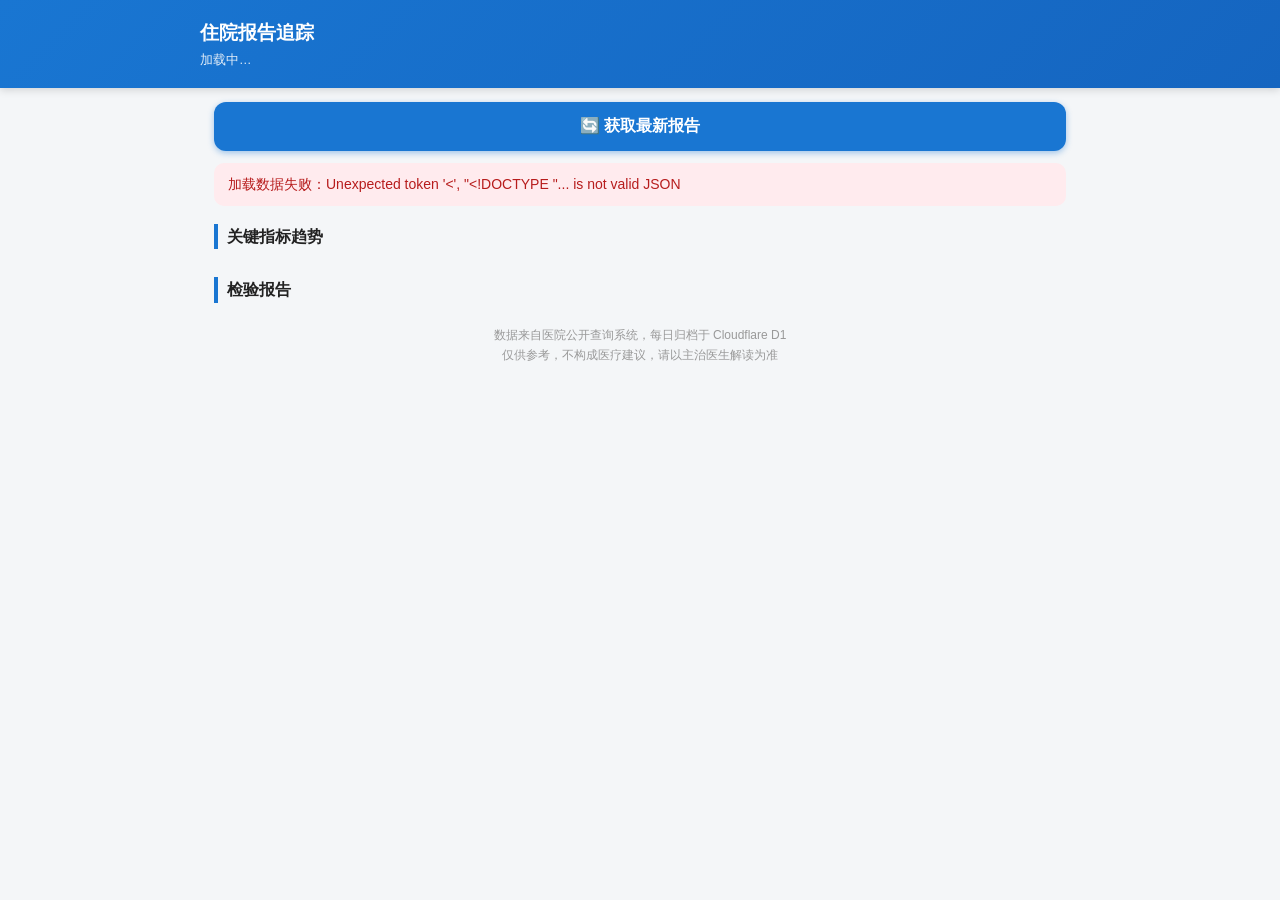
==== public/index.html @ 5ae83b52 "Initial release: CF Pages + D1 hospital report tracker - Pages Functions: /api/refresh (scrape hospi" ====
<!DOCTYPE html>
<html lang="zh-CN">
<head>
<meta charset="utf-8">
<meta name="viewport" content="width=device-width, initial-scale=1, viewport-fit=cover">
<meta name="theme-color" content="#1976d2">
<title>住院报告追踪</title>
<link rel="stylesheet" href="styles.css">
</head>
<body>
<header class="topbar">
  <div class="topbar-inner">
    <div>
      <h1 id="patient-title">住院报告追踪</h1>
      <div class="sub" id="patient-sub">加载中…</div>
    </div>
    <button id="btn-logout" class="logout" title="退出登录" hidden>退出</button>
  </div>
</header>

<main class="wrap">
  <div class="actions">
    <button id="btn-refresh" class="btn btn-primary">🔄 获取最新报告</button>
    <button id="btn-ai" class="btn btn-secondary" hidden>🤖 AI 解读</button>
  </div>
  <div id="status" class="status" hidden></div>
  <div id="ai-box" class="card ai-box" hidden>
    <div class="ai-title">🤖 AI 家属版解读 <span class="ai-model" id="ai-model"></span></div>
    <div id="ai-text" class="ai-text"></div>
  </div>

  <h2>关键指标趋势</h2>
  <div class="grid" id="trends"></div>

  <h2>检验报告</h2>
  <div id="labs"></div>

  <h2 id="us-title" hidden>超声（B超）报告</h2>
  <div id="uss"></div>

  <footer class="foot">
    数据来自医院公开查询系统，每日归档于 Cloudflare D1<br>
    仅供参考，不构成医疗建议，请以主治医生解读为准
  </footer>
</main>
<script src="app.js"></script>
</body>
</html>
---- public/styles.css ----
* { box-sizing: border-box; margin: 0; padding: 0; }
:root {
  --blue: #1976d2; --red: #d32f2f; --low: #1565c0; --green: #2e7d32;
  --bg: #f4f6f8; --card: #fff; --text: #222; --sub: #777;
}
body {
  font-family: -apple-system, "PingFang SC", "Microsoft YaHei", "Segoe UI", sans-serif;
  background: var(--bg); color: var(--text); line-height: 1.6;
  padding-bottom: env(safe-area-inset-bottom);
}
.topbar {
  background: linear-gradient(135deg, #1976d2, #1565c0); color: #fff;
  padding: 18px 14px calc(18px + env(safe-area-inset-top));
  position: sticky; top: 0; z-index: 10; box-shadow: 0 2px 8px rgba(0,0,0,.15);
}
.topbar-inner { max-width: 880px; margin: 0 auto; display: flex; align-items: center; justify-content: space-between; gap: 10px; }
.topbar h1 { font-size: 19px; }
.topbar .sub { font-size: 12.5px; opacity: .88; margin-top: 2px; }
.logout {
  flex: none; background: rgba(255,255,255,.18); color: #fff; border: 1px solid rgba(255,255,255,.4);
  border-radius: 8px; padding: 6px 12px; font-size: 13px; cursor: pointer;
}
.wrap { max-width: 880px; margin: 0 auto; padding: 14px; }

.actions { display: flex; gap: 10px; margin-bottom: 12px; }
.btn {
  flex: 1; border: none; border-radius: 12px; padding: 14px 10px;
  font-size: 16px; font-weight: 600; cursor: pointer;
  transition: transform .06s, opacity .2s; touch-action: manipulation;
}
.btn:active { transform: scale(.97); }
.btn[disabled] { opacity: .55; cursor: wait; }
.btn-primary { background: var(--blue); color: #fff; box-shadow: 0 2px 6px rgba(25,118,210,.4); }
.btn-secondary { background: #fff; color: var(--blue); border: 1.5px solid var(--blue); flex: 0 0 34%; }

.status {
  border-radius: 10px; padding: 10px 14px; font-size: 14px; margin-bottom: 12px;
  background: #e3f2fd; color: #0d47a1; white-space: pre-wrap;
}
.status.error { background: #ffebee; color: #b71c1c; }
.status.success { background: #e8f5e9; color: #1b5e20; }

.card {
  background: var(--card); border-radius: 12px; padding: 14px 16px;
  margin-bottom: 12px; box-shadow: 0 1px 4px rgba(0,0,0,.07);
}
h2 { font-size: 16px; margin: 18px 0 10px; padding-left: 9px; border-left: 4px solid var(--blue); }
.grid { display: grid; grid-template-columns: repeat(auto-fit, minmax(160px, 1fr)); gap: 10px; }
.trend h3 { font-size: 13.5px; color: #444; margin-bottom: 2px; }
.big { font-size: 24px; font-weight: 700; line-height: 1.25; }
.hi { color: var(--red); } .lo { color: var(--low); } .ok { color: var(--green); }
.badge { display: inline-block; padding: 0 7px; border-radius: 6px; font-size: 11.5px; margin-left: 5px; vertical-align: 2px; }
.badge.hi { background: #ffebee; color: #c62828; }
.badge.lo { background: #e3f2fd; color: #1565c0; }
.badge.ok { background: #e8f5e9; color: #2e7d32; }
.chart { width: 100%; height: auto; display: block; margin-top: 4px; }
.trend .sub { font-size: 11.5px; color: var(--sub); }

.day { font-size: 15px; font-weight: 700; color: var(--blue); margin: 14px 0 6px; }
details > summary {
  cursor: pointer; font-weight: 600; padding: 10px 12px; list-style: none;
  display: flex; align-items: center; justify-content: space-between; gap: 8px;
}
details > summary::-webkit-details-marker { display: none; }
summary .arrow { transition: transform .15s; color: #999; font-size: 12px; flex: none; }
details[open] summary .arrow { transform: rotate(90deg); }
details > .detail-body { padding: 0 12px 10px; }
table { width: 100%; border-collapse: collapse; font-size: 13.5px; margin-top: 4px; }
th { background: #f0f4f8; text-align: left; font-weight: 600; }
th, td { padding: 6px 8px; border-bottom: 1px solid #eee; }
tr.abn td { background: #fff8f8; }
.rep-meta { color: #999; font-size: 11.5px; margin-top: 6px; }
.us-txt { white-space: pre-wrap; font-size: 13.5px; margin-top: 8px; }

.ai-box { border: 1px solid #bbdefb; background: #f5f9ff; }
.ai-title { font-weight: 700; font-size: 14.5px; color: #0d47a1; margin-bottom: 6px; }
.ai-model { font-weight: 400; font-size: 11px; color: #90a4ae; }
.ai-text { font-size: 14px; white-space: pre-wrap; }
.foot { color: #999; font-size: 12px; text-align: center; margin: 22px 0 10px; line-height: 1.7; }
.spin { display: inline-block; animation: spin 1s linear infinite; }
@keyframes spin { to { transform: rotate(360deg); } }

@media (max-width: 480px) {
  .topbar h1 { font-size: 17px; }
  .btn { font-size: 15px; padding: 13px 8px; }
  th:nth-child(4), td:nth-child(4) { font-size: 12px; }
}
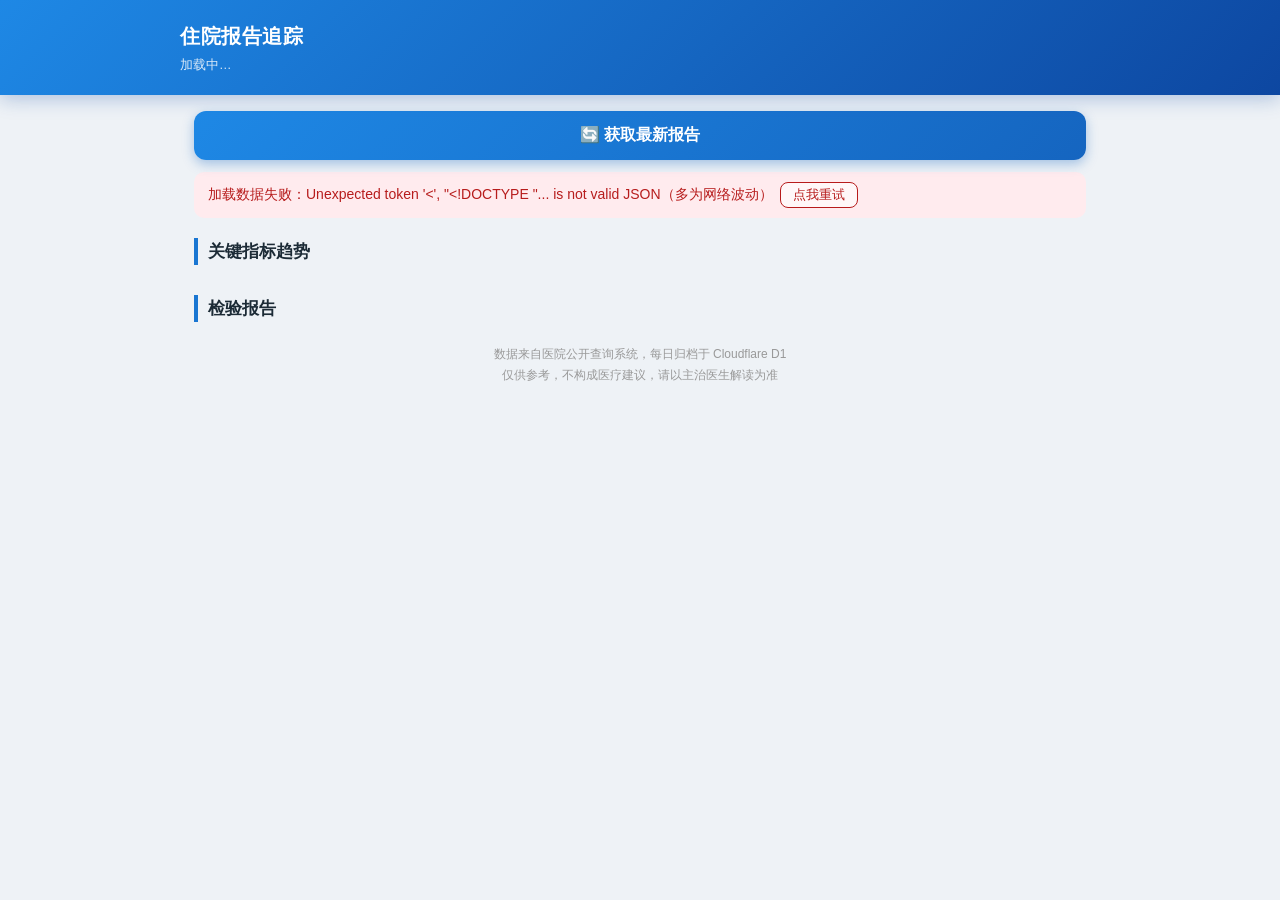
==== commit 4be9724a: "Redesign UI: hero summary card, large trend charts, live refresh progress, network auto-retry" ====
--- a/public/index.html
+++ b/public/index.html
@@ -3,7 +3,7 @@
 <head>
 <meta charset="utf-8">
 <meta name="viewport" content="width=device-width, initial-scale=1, viewport-fit=cover">
-<meta name="theme-color" content="#1976d2">
+<meta name="theme-color" content="#1565c0">
 <title>住院报告追踪</title>
 <link rel="stylesheet" href="styles.css">
 </head>
@@ -19,11 +19,38 @@
 </header>
 
 <main class="wrap">
+  <section class="card hero" id="hero" hidden>
+    <div class="hero-row">
+      <div class="hero-name" id="hero-name">—</div>
+      <div class="hero-tags" id="hero-tags"></div>
+    </div>
+    <div class="hero-meta" id="hero-meta"></div>
+    <div class="hero-stats">
+      <div class="stat"><div class="stat-num" id="stat-labs">0</div><div class="stat-label">检验报告</div></div>
+      <div class="stat"><div class="stat-num" id="stat-us">0</div><div class="stat-label">超声报告</div></div>
+      <div class="stat"><div class="stat-num warn" id="stat-abn">0</div><div class="stat-label">异常项目</div></div>
+      <div class="stat"><div class="stat-num" id="stat-days">0</div><div class="stat-label">归档天数</div></div>
+    </div>
+    <div class="hero-foot"><span id="hero-range"></span><span id="hero-updated"></span></div>
+  </section>
+
   <div class="actions">
     <button id="btn-refresh" class="btn btn-primary">🔄 获取最新报告</button>
     <button id="btn-ai" class="btn btn-secondary" hidden>🤖 AI 解读</button>
   </div>
+
+  <div id="progress" class="card progress" hidden>
+    <div class="prog-head">
+      <span class="spinner"></span>
+      <span id="prog-text">正在连接医院查询系统…</span>
+      <span class="prog-time" id="prog-time">0s</span>
+    </div>
+    <div class="prog-bar"><div class="prog-bar-fill" id="prog-bar"></div></div>
+    <div class="prog-log" id="prog-log"></div>
+  </div>
+
   <div id="status" class="status" hidden></div>
+
   <div id="ai-box" class="card ai-box" hidden>
     <div class="ai-title">🤖 AI 家属版解读 <span class="ai-model" id="ai-model"></span></div>
     <div id="ai-text" class="ai-text"></div>
@@ -31,6 +58,7 @@
 
   <h2>关键指标趋势</h2>
   <div class="grid" id="trends"></div>
+  <div id="trends-empty" class="card" hidden>暂无趋势数据，点击上方"获取最新报告"</div>
 
   <h2>检验报告</h2>
   <div id="labs"></div>
--- a/public/styles.css
+++ b/public/styles.css
@@ -1,27 +1,60 @@
 * { box-sizing: border-box; margin: 0; padding: 0; }
 :root {
-  --blue: #1976d2; --red: #d32f2f; --low: #1565c0; --green: #2e7d32;
-  --bg: #f4f6f8; --card: #fff; --text: #222; --sub: #777;
+  --blue: #1976d2; --blue-d: #1565c0; --red: #d32f2f; --low: #1565c0; --green: #2e7d32;
+  --bg: #eef2f6; --card: #fff; --text: #1c2b36; --sub: #78909c;
+  --shadow: 0 2px 10px rgba(23, 43, 66, .08);
 }
+html { -webkit-text-size-adjust: 100%; }
 body {
   font-family: -apple-system, "PingFang SC", "Microsoft YaHei", "Segoe UI", sans-serif;
   background: var(--bg); color: var(--text); line-height: 1.6;
   padding-bottom: env(safe-area-inset-bottom);
 }
+
+/* 顶栏 */
 .topbar {
-  background: linear-gradient(135deg, #1976d2, #1565c0); color: #fff;
-  padding: 18px 14px calc(18px + env(safe-area-inset-top));
-  position: sticky; top: 0; z-index: 10; box-shadow: 0 2px 8px rgba(0,0,0,.15);
+  background: linear-gradient(135deg, #1e88e5 0%, #1565c0 55%, #0d47a1 100%); color: #fff;
+  padding: 20px 16px calc(20px + env(safe-area-inset-top));
+  position: sticky; top: 0; z-index: 10;
+  box-shadow: 0 4px 18px rgba(13, 71, 161, .28);
 }
-.topbar-inner { max-width: 880px; margin: 0 auto; display: flex; align-items: center; justify-content: space-between; gap: 10px; }
-.topbar h1 { font-size: 19px; }
-.topbar .sub { font-size: 12.5px; opacity: .88; margin-top: 2px; }
+.topbar-inner { max-width: 920px; margin: 0 auto; display: flex; align-items: center; justify-content: space-between; gap: 10px; }
+.topbar h1 { font-size: 20px; letter-spacing: .5px; }
+.topbar .sub { font-size: 12.5px; opacity: .85; margin-top: 3px; }
 .logout {
-  flex: none; background: rgba(255,255,255,.18); color: #fff; border: 1px solid rgba(255,255,255,.4);
-  border-radius: 8px; padding: 6px 12px; font-size: 13px; cursor: pointer;
+  flex: none; background: rgba(255, 255, 255, .16); color: #fff; border: 1px solid rgba(255, 255, 255, .45);
+  border-radius: 999px; padding: 6px 14px; font-size: 13px; cursor: pointer;
 }
-.wrap { max-width: 880px; margin: 0 auto; padding: 14px; }
+.logout:active { background: rgba(255, 255, 255, .3); }
+.wrap { max-width: 920px; margin: 0 auto; padding: 16px 14px 8px; }
 
+/* 卡片通用 */
+.card {
+  background: var(--card); border-radius: 14px; padding: 14px 16px;
+  margin-bottom: 12px; box-shadow: var(--shadow);
+}
+
+/* 患者信息汇总卡 */
+.hero { background: linear-gradient(180deg, #ffffff, #f8fbfe); }
+.hero-row { display: flex; align-items: baseline; gap: 10px; flex-wrap: wrap; }
+.hero-name { font-size: 23px; font-weight: 800; letter-spacing: .5px; }
+.hero-tags { display: flex; gap: 6px; flex-wrap: wrap; }
+.tag {
+  font-size: 12px; background: #e3f2fd; color: #1565c0; border-radius: 999px;
+  padding: 2px 10px; white-space: nowrap;
+}
+.hero-meta { color: var(--sub); font-size: 13px; margin-top: 6px; }
+.hero-stats { display: grid; grid-template-columns: repeat(4, 1fr); gap: 8px; margin-top: 14px; }
+.stat { background: #f4f8fc; border-radius: 12px; padding: 10px 4px 8px; text-align: center; }
+.stat-num { font-size: 21px; font-weight: 800; color: var(--blue-d); font-variant-numeric: tabular-nums; }
+.stat-num.warn { color: var(--red); }
+.stat-label { font-size: 11.5px; color: var(--sub); margin-top: 1px; }
+.hero-foot {
+  margin-top: 12px; padding-top: 10px; border-top: 1px dashed #e0e7ef;
+  color: #90a4ae; font-size: 12px; display: flex; justify-content: space-between; gap: 8px; flex-wrap: wrap;
+}
+
+/* 操作区 */
 .actions { display: flex; gap: 10px; margin-bottom: 12px; }
 .btn {
   flex: 1; border: none; border-radius: 12px; padding: 14px 10px;
@@ -30,37 +63,65 @@
 }
 .btn:active { transform: scale(.97); }
 .btn[disabled] { opacity: .55; cursor: wait; }
-.btn-primary { background: var(--blue); color: #fff; box-shadow: 0 2px 6px rgba(25,118,210,.4); }
-.btn-secondary { background: #fff; color: var(--blue); border: 1.5px solid var(--blue); flex: 0 0 34%; }
+.btn-primary { background: linear-gradient(135deg, #1e88e5, #1565c0); color: #fff; box-shadow: 0 4px 12px rgba(21, 101, 192, .35); }
+.btn-secondary { background: #fff; color: var(--blue); border: 1.5px solid var(--blue); flex: 0 0 32%; }
 
+/* 刷新进度面板 */
+.progress { padding: 12px 14px; }
+.prog-head { display: flex; align-items: center; gap: 9px; font-size: 14px; font-weight: 600; }
+.spinner {
+  flex: none; width: 16px; height: 16px; border-radius: 50%;
+  border: 2.5px solid #cfe3f7; border-top-color: var(--blue);
+  animation: spin .8s linear infinite;
+}
+.prog-time { margin-left: auto; color: var(--sub); font-weight: 400; font-variant-numeric: tabular-nums; }
+.prog-bar { height: 6px; border-radius: 3px; background: #e3ecf5; margin-top: 10px; overflow: hidden; }
+.prog-bar-fill { height: 100%; width: 0%; border-radius: 3px; background: linear-gradient(90deg, #42a5f5, #1565c0); transition: width .4s ease; }
+.prog-log {
+  margin-top: 8px; max-height: 140px; overflow-y: auto; font-size: 12.5px; color: #546e7a;
+  line-height: 1.95; word-break: break-all;
+}
+.prog-log .ok { color: #2e7d32; }
+.prog-log .warn { color: #ef6c00; }
+
+/* 状态提示 */
 .status {
   border-radius: 10px; padding: 10px 14px; font-size: 14px; margin-bottom: 12px;
   background: #e3f2fd; color: #0d47a1; white-space: pre-wrap;
 }
 .status.error { background: #ffebee; color: #b71c1c; }
 .status.success { background: #e8f5e9; color: #1b5e20; }
+.retry-btn {
+  border: 1px solid currentColor; background: rgba(255, 255, 255, .6); color: inherit;
+  border-radius: 8px; padding: 3px 12px; font-size: 13px; cursor: pointer; margin-left: 4px;
+}
 
-.card {
-  background: var(--card); border-radius: 12px; padding: 14px 16px;
-  margin-bottom: 12px; box-shadow: 0 1px 4px rgba(0,0,0,.07);
-}
-h2 { font-size: 16px; margin: 18px 0 10px; padding-left: 9px; border-left: 4px solid var(--blue); }
-.grid { display: grid; grid-template-columns: repeat(auto-fit, minmax(160px, 1fr)); gap: 10px; }
-.trend h3 { font-size: 13.5px; color: #444; margin-bottom: 2px; }
-.big { font-size: 24px; font-weight: 700; line-height: 1.25; }
+/* 区块标题 */
+h2 { font-size: 17px; margin: 20px 0 10px; padding-left: 10px; border-left: 4px solid var(--blue); }
+
+/* 趋势卡片：桌面两列大卡，移动端整行 */
+.grid { display: grid; grid-template-columns: repeat(auto-fit, minmax(300px, 1fr)); gap: 12px; }
+.trend h3 { font-size: 14px; color: #37474f; margin-bottom: 3px; }
+.big { font-size: 27px; font-weight: 800; line-height: 1.25; font-variant-numeric: tabular-nums; }
 .hi { color: var(--red); } .lo { color: var(--low); } .ok { color: var(--green); }
-.badge { display: inline-block; padding: 0 7px; border-radius: 6px; font-size: 11.5px; margin-left: 5px; vertical-align: 2px; }
+.badge { display: inline-block; padding: 0 7px; border-radius: 999px; font-size: 11.5px; margin-left: 5px; vertical-align: 2px; }
 .badge.hi { background: #ffebee; color: #c62828; }
 .badge.lo { background: #e3f2fd; color: #1565c0; }
 .badge.ok { background: #e8f5e9; color: #2e7d32; }
-.chart { width: 100%; height: auto; display: block; margin-top: 4px; }
-.trend .sub { font-size: 11.5px; color: var(--sub); }
+.new-tag {
+  display: inline-block; background: #ff7043; color: #fff; font-size: 11px;
+  border-radius: 4px; padding: 0 5px; margin-left: 6px; vertical-align: 2px; font-weight: 600;
+}
+.chart { width: 100%; height: auto; display: block; margin-top: 6px; }
+.trend .sub { font-size: 12px; color: var(--sub); }
 
+/* 检验报告 */
 .day { font-size: 15px; font-weight: 700; color: var(--blue); margin: 14px 0 6px; }
 details > summary {
   cursor: pointer; font-weight: 600; padding: 10px 12px; list-style: none;
   display: flex; align-items: center; justify-content: space-between; gap: 8px;
 }
+details > summary > span:first-child { word-break: break-all; }
 details > summary::-webkit-details-marker { display: none; }
 summary .arrow { transition: transform .15s; color: #999; font-size: 12px; flex: none; }
 details[open] summary .arrow { transform: rotate(90deg); }
@@ -72,16 +133,23 @@
 .rep-meta { color: #999; font-size: 11.5px; margin-top: 6px; }
 .us-txt { white-space: pre-wrap; font-size: 13.5px; margin-top: 8px; }
 
+/* AI 解读 */
 .ai-box { border: 1px solid #bbdefb; background: #f5f9ff; }
 .ai-title { font-weight: 700; font-size: 14.5px; color: #0d47a1; margin-bottom: 6px; }
 .ai-model { font-weight: 400; font-size: 11px; color: #90a4ae; }
 .ai-text { font-size: 14px; white-space: pre-wrap; }
+
 .foot { color: #999; font-size: 12px; text-align: center; margin: 22px 0 10px; line-height: 1.7; }
 .spin { display: inline-block; animation: spin 1s linear infinite; }
 @keyframes spin { to { transform: rotate(360deg); } }
 
 @media (max-width: 480px) {
-  .topbar h1 { font-size: 17px; }
+  .topbar h1 { font-size: 17.5px; }
   .btn { font-size: 15px; padding: 13px 8px; }
+  .hero-name { font-size: 20px; }
+  .hero-stats { gap: 6px; }
+  .stat { padding: 8px 2px 6px; }
+  .stat-num { font-size: 18px; }
+  .stat-label { font-size: 10.5px; }
   th:nth-child(4), td:nth-child(4) { font-size: 12px; }
 }
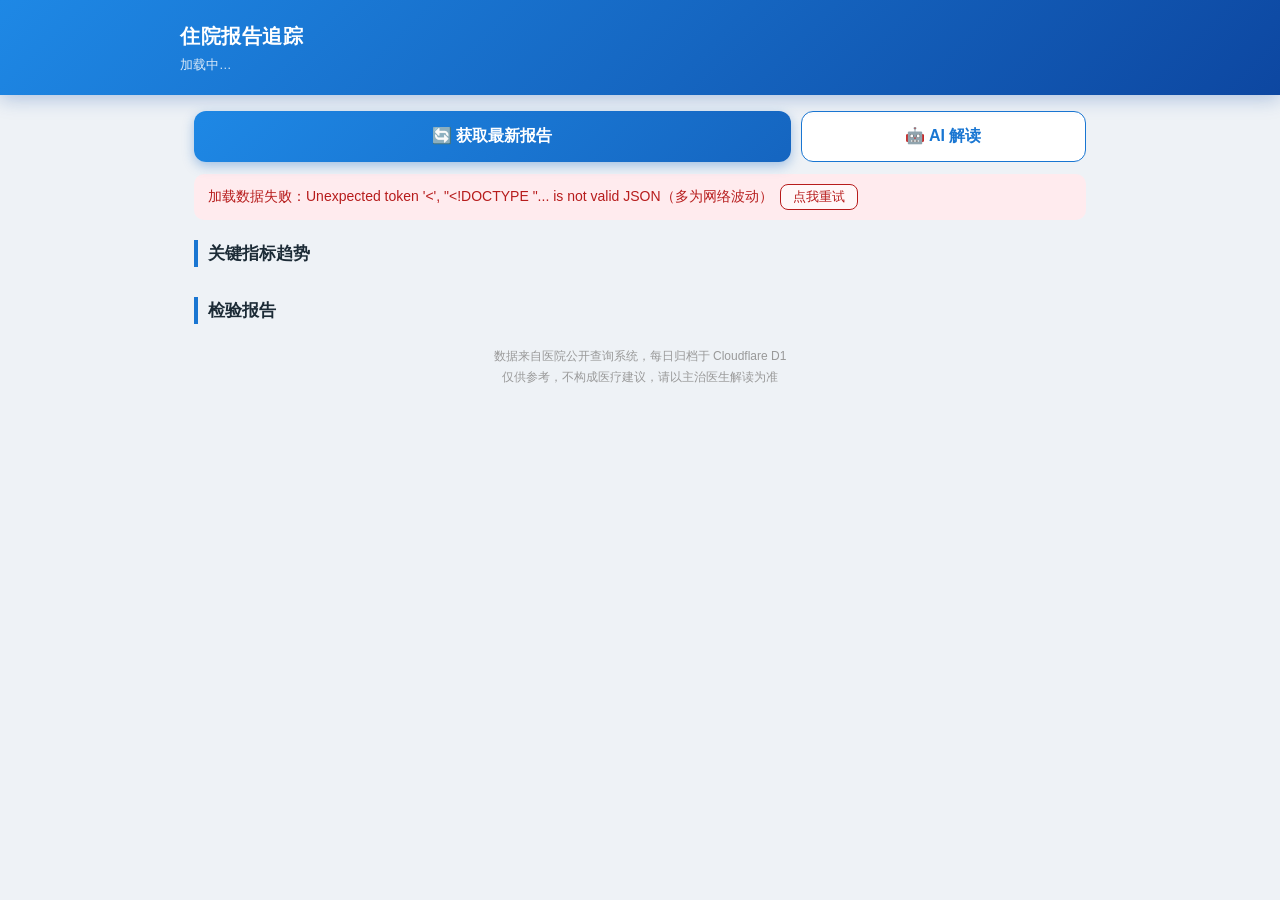
==== commit 68136823: "Replace server-side LLM analysis with clipboard prompt for DeepSeek Remove the API-key-dependent AI " ====
--- a/public/index.html
+++ b/public/index.html
@@ -36,7 +36,7 @@
 
   <div class="actions">
     <button id="btn-refresh" class="btn btn-primary">🔄 获取最新报告</button>
-    <button id="btn-ai" class="btn btn-secondary" hidden>🤖 AI 解读</button>
+    <button id="btn-ai" class="btn btn-secondary">🤖 AI 解读</button>
   </div>
 
   <div id="progress" class="card progress" hidden>
@@ -52,8 +52,22 @@
   <div id="status" class="status" hidden></div>
 
   <div id="ai-box" class="card ai-box" hidden>
-    <div class="ai-title">🤖 AI 家属版解读 <span class="ai-model" id="ai-model"></span></div>
-    <div id="ai-text" class="ai-text"></div>
+    <div class="ai-title">🤖 AI 解读指引 <span class="ai-badge">免费 · 无需配置 API</span></div>
+    <ol class="ai-steps">
+      <li><b>复制提示词</b>：点顶部「🤖 AI 解读」已自动复制，也可点下方按钮重新复制</li>
+      <li><b>打开 DeepSeek</b>：点下方按钮直达网页版，手机上用 DeepSeek App 也行</li>
+      <li><b>粘贴发送</b>：建议开启「深度思考 R1」，解读更细致</li>
+    </ol>
+    <div class="ai-actions">
+      <button id="ai-copy" class="ai-btn">📋 复制提示词</button>
+      <a class="ai-btn ai-btn-ds" href="https://chat.deepseek.com" target="_blank" rel="noopener">DeepSeek 网页版 ↗</a>
+    </div>
+    <div id="ai-status" class="ai-status" hidden></div>
+    <details class="ai-fold">
+      <summary><span>查看 / 手动复制完整提示词</span><span class="arrow">▶</span></summary>
+      <pre id="ai-text" class="ai-text" tabindex="0"></pre>
+    </details>
+    <div class="ai-note">提示词仅含检验数值与报告类型，不含姓名、住院号；粘贴给 DeepSeek 即表示你同意其处理这些数据。</div>
   </div>
 
   <h2>关键指标趋势</h2>
--- a/public/styles.css
+++ b/public/styles.css
@@ -133,11 +133,43 @@
 .rep-meta { color: #999; font-size: 11.5px; margin-top: 6px; }
 .us-txt { white-space: pre-wrap; font-size: 13.5px; margin-top: 8px; }
 
-/* AI 解读 */
-.ai-box { border: 1px solid #bbdefb; background: #f5f9ff; }
-.ai-title { font-weight: 700; font-size: 14.5px; color: #0d47a1; margin-bottom: 6px; }
-.ai-model { font-weight: 400; font-size: 11px; color: #90a4ae; }
-.ai-text { font-size: 14px; white-space: pre-wrap; }
+/* AI 解读指引卡（复制提示词 → DeepSeek 粘贴分析，服务端零 LLM 依赖） */
+.ai-box { border: 1px solid #c9e2f7; background: linear-gradient(180deg, #f5f9ff, #fff); animation: aiIn .25s ease; }
+@keyframes aiIn { from { opacity: 0; transform: translateY(6px); } }
+.ai-title { font-weight: 700; font-size: 15px; color: #0d47a1; display: flex; align-items: center; gap: 8px; flex-wrap: wrap; }
+.ai-badge { font-size: 11px; font-weight: 600; color: #2e7d32; background: #e8f5e9; border-radius: 999px; padding: 1px 9px; }
+.ai-steps { list-style: none; margin: 12px 0; counter-reset: ai; }
+.ai-steps li { counter-increment: ai; position: relative; padding-left: 31px; font-size: 13.5px; color: #37474f; line-height: 1.6; }
+.ai-steps li + li { margin-top: 9px; }
+.ai-steps li::before {
+  content: counter(ai); position: absolute; left: 0; top: 2px;
+  width: 21px; height: 21px; border-radius: 50%; background: var(--blue); color: #fff;
+  font-size: 12px; font-weight: 600; display: flex; align-items: center; justify-content: center;
+}
+.ai-steps b { color: #0d47a1; }
+.ai-actions { display: flex; gap: 10px; }
+.ai-btn {
+  flex: 1; text-align: center; border: none; border-radius: 12px; padding: 12px 6px;
+  font-size: 14.5px; font-weight: 600; cursor: pointer; text-decoration: none;
+  background: linear-gradient(135deg, #42a5f5, #1565c0); color: #fff;
+  box-shadow: 0 3px 10px rgba(21, 101, 192, .28); transition: transform .06s;
+}
+.ai-btn:active { transform: scale(.97); }
+.ai-btn-ds { background: #fff; color: var(--blue-d); border: 1.5px solid var(--blue); box-shadow: none; }
+.ai-status { margin-top: 10px; border-radius: 10px; padding: 9px 12px; font-size: 13.5px; }
+.ai-status.ok { background: #e8f5e9; color: #1b5e20; }
+.ai-status.warn { background: #fff3e0; color: #e65100; }
+.ai-fold { margin-top: 10px; }
+.ai-fold > summary { font-size: 13px; color: #1565c0; padding: 6px 0; font-weight: 600; }
+.ai-fold > summary .arrow { color: #1565c0; }
+.ai-text {
+  font-family: ui-monospace, SFMono-Regular, Consolas, "Courier New", monospace;
+  font-size: 12.5px; line-height: 1.75; white-space: pre-wrap; word-break: break-all;
+  background: #f7fafd; border: 1px dashed #c5d8ec; border-radius: 10px;
+  padding: 10px 12px; max-height: 260px; overflow-y: auto;
+  -webkit-user-select: all; user-select: all;
+}
+.ai-note { margin-top: 9px; font-size: 11.5px; color: #90a4ae; line-height: 1.65; }
 
 .foot { color: #999; font-size: 12px; text-align: center; margin: 22px 0 10px; line-height: 1.7; }
 .spin { display: inline-block; animation: spin 1s linear infinite; }
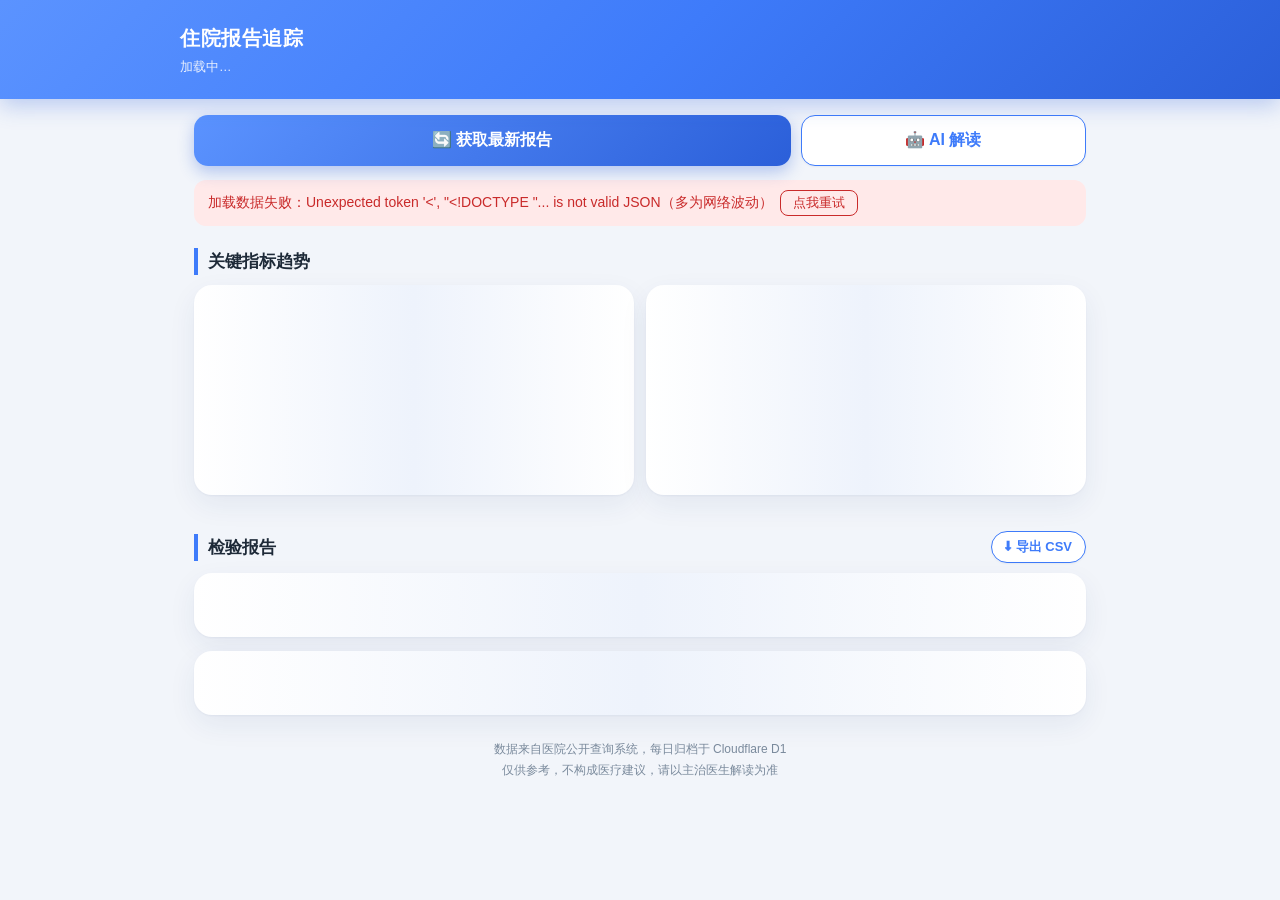
==== commit 324ed527: "Add zoomable trend charts with point-level provenance, metric auto-discovery, dark mode and CSV expo" ====
--- a/public/index.html
+++ b/public/index.html
@@ -70,12 +70,25 @@
     <div class="ai-note">提示词仅含检验数值与报告类型，不含姓名、住院号；粘贴给 DeepSeek 即表示你同意其处理这些数据。</div>
   </div>
 
-  <h2>关键指标趋势</h2>
-  <div class="grid" id="trends"></div>
+  <div class="sec-head">
+    <h2>关键指标趋势</h2>
+    <button id="btn-metrics" class="mini-btn" hidden>＋ 添加指标</button>
+  </div>
+  <div id="mpanel" class="card mpanel" hidden></div>
+  <div class="grid" id="trends">
+    <div class="card skel skel-trend"></div>
+    <div class="card skel skel-trend"></div>
+  </div>
   <div id="trends-empty" class="card" hidden>暂无趋势数据，点击上方"获取最新报告"</div>
 
-  <h2>检验报告</h2>
-  <div id="labs"></div>
+  <div class="sec-head">
+    <h2>检验报告</h2>
+    <button id="btn-csv" class="mini-btn">⬇ 导出 CSV</button>
+  </div>
+  <div id="labs">
+    <div class="card skel skel-rep"></div>
+    <div class="card skel skel-rep"></div>
+  </div>
 
   <h2 id="us-title" hidden>超声（B超）报告</h2>
   <div id="uss"></div>
@@ -85,6 +98,7 @@
     仅供参考，不构成医疗建议，请以主治医生解读为准
   </footer>
 </main>
+<script src="chart.js"></script>
 <script src="app.js"></script>
 </body>
 </html>
--- a/public/styles.css
+++ b/public/styles.css
@@ -1,26 +1,93 @@
 * { box-sizing: border-box; margin: 0; padding: 0; }
+
+/* ================= 设计变量（浅色 · 现代柔和医疗风） ================= */
 :root {
-  --blue: #1976d2; --blue-d: #1565c0; --red: #d32f2f; --low: #1565c0; --green: #2e7d32;
-  --bg: #eef2f6; --card: #fff; --text: #1c2b36; --sub: #78909c;
-  --shadow: 0 2px 10px rgba(23, 43, 66, .08);
-}
+  --blue: #3e7bfa; --blue-d: #2b5fd9; --red: #e03131; --low: #1c7ed6; --green: #2f9e44;
+  --bg: #f2f5fa; --card: #ffffff; --text: #1e2a38; --sub: #7a8a9c; --line: #e8edf4;
+  --c-hi: #e03131; --c-lo: #1c7ed6;
+  --chip: #eef3fc;
+  --shadow: 0 1px 2px rgba(30, 60, 120, .05), 0 10px 28px rgba(30, 60, 120, .07);
+  --shadow-sm: 0 1px 2px rgba(30, 60, 120, .06);
+  --radius: 18px;
+  --topbar-grad: linear-gradient(135deg, #5b93ff 0%, #3e7bfa 52%, #2b5fd9 100%);
+  /* 图表 */
+  --chart-band: #e7f6ec; --chart-band-edge: #40c057; --chart-grid: #edf1f7;
+  --chart-label: #9aa8b8; --chart-line: #3e7bfa; --chart-area: rgba(62, 123, 250, .08);
+  --chart-cross: #c3cedd;
+  /* 状态色块 */
+  --ok-bg: #e7f6ec; --ok-tx: #2b8a3e; --hi-bg: #ffe9e9; --hi-tx: #c92a2a;
+  --lo-bg: #e7f1fd; --lo-tx: #1864ab; --warn-bg: #fff4e0; --warn-tx: #d9480f;
+  --info-bg: #e7f1fd; --info-tx: #1864ab; --err-bg: #ffe9e9; --err-tx: #c92a2a;
+}
+
+/* ================= 深色模式（跟随系统 prefers-color-scheme；html.force-dark 仅为 ?dark=1 调试钩子，两处变量保持同步） ================= */
+@media (prefers-color-scheme: dark) {
+  :root {
+    --blue: #6b9bff; --blue-d: #8fb2ff; --red: #ff8787; --low: #74c0fc; --green: #69db7c;
+    --bg: #0d1219; --card: #161d29; --text: #e5eaf3; --sub: #8b98ab; --line: #232d3d;
+    --c-hi: #ff8787; --c-lo: #74c0fc;
+    --chip: #1d2635;
+    --shadow: 0 1px 2px rgba(0, 0, 0, .35), 0 10px 28px rgba(0, 0, 0, .4);
+    --shadow-sm: 0 1px 2px rgba(0, 0, 0, .4);
+    --topbar-grad: linear-gradient(135deg, #2b4a8f 0%, #1f3a75 52%, #182c5c 100%);
+    --chart-band: rgba(105, 219, 124, .13); --chart-band-edge: #69db7c; --chart-grid: #243043;
+    --chart-label: #5f6d84; --chart-line: #6b9bff; --chart-area: rgba(107, 155, 255, .14);
+    --chart-cross: #3a4a63;
+    --ok-bg: rgba(105, 219, 124, .14); --ok-tx: #8ce99a; --hi-bg: rgba(255, 135, 135, .14); --hi-tx: #ffa8a8;
+    --lo-bg: rgba(116, 192, 252, .14); --lo-tx: #a5d8ff; --warn-bg: rgba(255, 192, 120, .14); --warn-tx: #ffc078;
+    --info-bg: rgba(116, 192, 252, .14); --info-tx: #a5d8ff; --err-bg: rgba(255, 135, 135, .16); --err-tx: #ffa8a8;
+  }
+}
+html.force-dark {
+  --blue: #6b9bff; --blue-d: #8fb2ff; --red: #ff8787; --low: #74c0fc; --green: #69db7c;
+  --bg: #0d1219; --card: #161d29; --text: #e5eaf3; --sub: #8b98ab; --line: #232d3d;
+  --c-hi: #ff8787; --c-lo: #74c0fc;
+  --chip: #1d2635;
+  --shadow: 0 1px 2px rgba(0, 0, 0, .35), 0 10px 28px rgba(0, 0, 0, .4);
+  --shadow-sm: 0 1px 2px rgba(0, 0, 0, .4);
+  --topbar-grad: linear-gradient(135deg, #2b4a8f 0%, #1f3a75 52%, #182c5c 100%);
+  --chart-band: rgba(105, 219, 124, .13); --chart-band-edge: #69db7c; --chart-grid: #243043;
+  --chart-label: #5f6d84; --chart-line: #6b9bff; --chart-area: rgba(107, 155, 255, .14);
+  --chart-cross: #3a4a63;
+  --ok-bg: rgba(105, 219, 124, .14); --ok-tx: #8ce99a; --hi-bg: rgba(255, 135, 135, .14); --hi-tx: #ffa8a8;
+  --lo-bg: rgba(116, 192, 252, .14); --lo-tx: #a5d8ff; --warn-bg: rgba(255, 192, 120, .14); --warn-tx: #ffc078;
+  --info-bg: rgba(116, 192, 252, .14); --info-tx: #a5d8ff; --err-bg: rgba(255, 135, 135, .16); --err-tx: #ffa8a8;
+}
+/* ?light=1 强制浅色钩子（覆盖系统深色媒体查询，与 :root 浅色变量保持同步） */
+html.force-light {
+  --blue: #3e7bfa; --blue-d: #2b5fd9; --red: #e03131; --low: #1c7ed6; --green: #2f9e44;
+  --bg: #f2f5fa; --card: #ffffff; --text: #1e2a38; --sub: #7a8a9c; --line: #e8edf4;
+  --c-hi: #e03131; --c-lo: #1c7ed6;
+  --chip: #eef3fc;
+  --shadow: 0 1px 2px rgba(30, 60, 120, .05), 0 10px 28px rgba(30, 60, 120, .07);
+  --shadow-sm: 0 1px 2px rgba(30, 60, 120, .06);
+  --topbar-grad: linear-gradient(135deg, #5b93ff 0%, #3e7bfa 52%, #2b5fd9 100%);
+  --chart-band: #e7f6ec; --chart-band-edge: #40c057; --chart-grid: #edf1f7;
+  --chart-label: #9aa8b8; --chart-line: #3e7bfa; --chart-area: rgba(62, 123, 250, .08);
+  --chart-cross: #c3cedd;
+  --ok-bg: #e7f6ec; --ok-tx: #2b8a3e; --hi-bg: #ffe9e9; --hi-tx: #c92a2a;
+  --lo-bg: #e7f1fd; --lo-tx: #1864ab; --warn-bg: #fff4e0; --warn-tx: #d9480f;
+  --info-bg: #e7f1fd; --info-tx: #1864ab; --err-bg: #ffe9e9; --err-tx: #c92a2a;
+}
+
 html { -webkit-text-size-adjust: 100%; }
 body {
   font-family: -apple-system, "PingFang SC", "Microsoft YaHei", "Segoe UI", sans-serif;
   background: var(--bg); color: var(--text); line-height: 1.6;
   padding-bottom: env(safe-area-inset-bottom);
-}
-
-/* 顶栏 */
+  transition: background .25s ease, color .25s ease;
+}
+
+/* ================= 顶栏 ================= */
 .topbar {
-  background: linear-gradient(135deg, #1e88e5 0%, #1565c0 55%, #0d47a1 100%); color: #fff;
-  padding: 20px 16px calc(20px + env(safe-area-inset-top));
+  background: var(--topbar-grad); color: #fff;
+  padding: 22px 16px calc(22px + env(safe-area-inset-top));
   position: sticky; top: 0; z-index: 10;
-  box-shadow: 0 4px 18px rgba(13, 71, 161, .28);
+  box-shadow: 0 6px 22px rgba(43, 95, 217, .3);
 }
 .topbar-inner { max-width: 920px; margin: 0 auto; display: flex; align-items: center; justify-content: space-between; gap: 10px; }
-.topbar h1 { font-size: 20px; letter-spacing: .5px; }
-.topbar .sub { font-size: 12.5px; opacity: .85; margin-top: 3px; }
+.topbar h1 { font-size: 20px; letter-spacing: .5px; font-weight: 700; }
+.topbar .sub { font-size: 12.5px; opacity: .88; margin-top: 3px; }
 .logout {
   flex: none; background: rgba(255, 255, 255, .16); color: #fff; border: 1px solid rgba(255, 255, 255, .45);
   border-radius: 999px; padding: 6px 14px; font-size: 13px; cursor: pointer;
@@ -28,152 +95,301 @@
 .logout:active { background: rgba(255, 255, 255, .3); }
 .wrap { max-width: 920px; margin: 0 auto; padding: 16px 14px 8px; }
 
-/* 卡片通用 */
+/* ================= 卡片通用 ================= */
 .card {
-  background: var(--card); border-radius: 14px; padding: 14px 16px;
-  margin-bottom: 12px; box-shadow: var(--shadow);
-}
-
-/* 患者信息汇总卡 */
-.hero { background: linear-gradient(180deg, #ffffff, #f8fbfe); }
+  background: var(--card); border-radius: var(--radius); padding: 16px 18px;
+  margin-bottom: 14px; box-shadow: var(--shadow);
+  transition: background .25s ease;
+}
+
+/* ================= 患者信息汇总卡 ================= */
+.hero { background: linear-gradient(180deg, var(--card), var(--bg)); border: 1px solid var(--line); }
 .hero-row { display: flex; align-items: baseline; gap: 10px; flex-wrap: wrap; }
-.hero-name { font-size: 23px; font-weight: 800; letter-spacing: .5px; }
+.hero-name { font-size: 24px; font-weight: 800; letter-spacing: .5px; }
 .hero-tags { display: flex; gap: 6px; flex-wrap: wrap; }
 .tag {
-  font-size: 12px; background: #e3f2fd; color: #1565c0; border-radius: 999px;
+  font-size: 12px; background: var(--chip); color: var(--blue-d); border-radius: 999px;
   padding: 2px 10px; white-space: nowrap;
 }
 .hero-meta { color: var(--sub); font-size: 13px; margin-top: 6px; }
 .hero-stats { display: grid; grid-template-columns: repeat(4, 1fr); gap: 8px; margin-top: 14px; }
-.stat { background: #f4f8fc; border-radius: 12px; padding: 10px 4px 8px; text-align: center; }
-.stat-num { font-size: 21px; font-weight: 800; color: var(--blue-d); font-variant-numeric: tabular-nums; }
+.stat { background: var(--chip); border-radius: 14px; padding: 10px 4px 8px; text-align: center; }
+.stat-num { font-size: 22px; font-weight: 800; color: var(--blue-d); font-variant-numeric: tabular-nums; }
 .stat-num.warn { color: var(--red); }
 .stat-label { font-size: 11.5px; color: var(--sub); margin-top: 1px; }
 .hero-foot {
-  margin-top: 12px; padding-top: 10px; border-top: 1px dashed #e0e7ef;
-  color: #90a4ae; font-size: 12px; display: flex; justify-content: space-between; gap: 8px; flex-wrap: wrap;
-}
-
-/* 操作区 */
-.actions { display: flex; gap: 10px; margin-bottom: 12px; }
+  margin-top: 12px; padding-top: 10px; border-top: 1px dashed var(--line);
+  color: var(--sub); font-size: 12px; display: flex; justify-content: space-between; gap: 8px; flex-wrap: wrap;
+}
+
+/* ================= 操作区 ================= */
+.actions { display: flex; gap: 10px; margin-bottom: 14px; }
 .btn {
-  flex: 1; border: none; border-radius: 12px; padding: 14px 10px;
+  flex: 1; border: none; border-radius: 14px; padding: 14px 10px;
   font-size: 16px; font-weight: 600; cursor: pointer;
   transition: transform .06s, opacity .2s; touch-action: manipulation;
 }
 .btn:active { transform: scale(.97); }
 .btn[disabled] { opacity: .55; cursor: wait; }
-.btn-primary { background: linear-gradient(135deg, #1e88e5, #1565c0); color: #fff; box-shadow: 0 4px 12px rgba(21, 101, 192, .35); }
-.btn-secondary { background: #fff; color: var(--blue); border: 1.5px solid var(--blue); flex: 0 0 32%; }
-
-/* 刷新进度面板 */
+.btn-primary { background: linear-gradient(135deg, #5b93ff, #2b5fd9); color: #fff; box-shadow: 0 6px 16px rgba(43, 95, 217, .32); }
+.btn-secondary { background: var(--card); color: var(--blue); border: 1.5px solid var(--blue); flex: 0 0 32%; box-shadow: var(--shadow-sm); }
+
+/* ================= 刷新进度面板 ================= */
 .progress { padding: 12px 14px; }
 .prog-head { display: flex; align-items: center; gap: 9px; font-size: 14px; font-weight: 600; }
 .spinner {
   flex: none; width: 16px; height: 16px; border-radius: 50%;
-  border: 2.5px solid #cfe3f7; border-top-color: var(--blue);
+  border: 2.5px solid var(--line); border-top-color: var(--blue);
   animation: spin .8s linear infinite;
 }
 .prog-time { margin-left: auto; color: var(--sub); font-weight: 400; font-variant-numeric: tabular-nums; }
-.prog-bar { height: 6px; border-radius: 3px; background: #e3ecf5; margin-top: 10px; overflow: hidden; }
-.prog-bar-fill { height: 100%; width: 0%; border-radius: 3px; background: linear-gradient(90deg, #42a5f5, #1565c0); transition: width .4s ease; }
+.prog-bar { height: 6px; border-radius: 3px; background: var(--line); margin-top: 10px; overflow: hidden; }
+.prog-bar-fill { height: 100%; width: 0%; border-radius: 3px; background: linear-gradient(90deg, #5b93ff, #2b5fd9); transition: width .4s ease; }
 .prog-log {
-  margin-top: 8px; max-height: 140px; overflow-y: auto; font-size: 12.5px; color: #546e7a;
+  margin-top: 8px; max-height: 140px; overflow-y: auto; font-size: 12.5px; color: var(--sub);
   line-height: 1.95; word-break: break-all;
 }
-.prog-log .ok { color: #2e7d32; }
-.prog-log .warn { color: #ef6c00; }
-
-/* 状态提示 */
+.prog-log .ok { color: var(--green); }
+.prog-log .warn { color: var(--warn-tx); }
+
+/* ================= 状态提示 ================= */
 .status {
-  border-radius: 10px; padding: 10px 14px; font-size: 14px; margin-bottom: 12px;
-  background: #e3f2fd; color: #0d47a1; white-space: pre-wrap;
-}
-.status.error { background: #ffebee; color: #b71c1c; }
-.status.success { background: #e8f5e9; color: #1b5e20; }
+  border-radius: 12px; padding: 10px 14px; font-size: 14px; margin-bottom: 14px;
+  background: var(--info-bg); color: var(--info-tx); white-space: pre-wrap;
+}
+.status.error { background: var(--err-bg); color: var(--err-tx); }
+.status.success { background: var(--ok-bg); color: var(--ok-tx); }
 .retry-btn {
-  border: 1px solid currentColor; background: rgba(255, 255, 255, .6); color: inherit;
+  border: 1px solid currentColor; background: transparent; color: inherit;
   border-radius: 8px; padding: 3px 12px; font-size: 13px; cursor: pointer; margin-left: 4px;
 }
 
-/* 区块标题 */
-h2 { font-size: 17px; margin: 20px 0 10px; padding-left: 10px; border-left: 4px solid var(--blue); }
-
-/* 趋势卡片：桌面两列大卡，移动端整行 */
+/* ================= 区块标题 ================= */
+.sec-head { display: flex; align-items: center; justify-content: space-between; gap: 10px; margin: 22px 0 10px; }
+.sec-head h2 { font-size: 17px; margin: 0; padding-left: 10px; border-left: 4px solid var(--blue); }
+h2:not(.sec-head h2) { margin: 22px 0 10px; font-size: 17px; padding-left: 10px; border-left: 4px solid var(--blue); }
+.mini-btn {
+  flex: none; border: 1.5px solid var(--blue); color: var(--blue); background: var(--card);
+  border-radius: 999px; padding: 6px 13px; font-size: 13px; font-weight: 600; cursor: pointer;
+  box-shadow: var(--shadow-sm); transition: transform .06s;
+}
+.mini-btn:active { transform: scale(.95); }
+
+/* ================= 趋势卡片 ================= */
 .grid { display: grid; grid-template-columns: repeat(auto-fit, minmax(300px, 1fr)); gap: 12px; }
-.trend h3 { font-size: 14px; color: #37474f; margin-bottom: 3px; }
-.big { font-size: 27px; font-weight: 800; line-height: 1.25; font-variant-numeric: tabular-nums; }
-.hi { color: var(--red); } .lo { color: var(--low); } .ok { color: var(--green); }
+.trend { cursor: pointer; transition: transform .12s ease, box-shadow .2s ease, background .25s ease; }
+.trend:hover { box-shadow: var(--shadow), 0 0 0 1.5px var(--blue); }
+.trend:active { transform: scale(.99); }
+.trend h3 { font-size: 14px; color: var(--text); margin-bottom: 3px; font-weight: 600; }
+.mtag {
+  display: inline-block; font-size: 10.5px; font-weight: 500; color: var(--sub);
+  background: var(--chip); border-radius: 5px; padding: 0 6px; vertical-align: 2px;
+}
+.big { font-size: 28px; font-weight: 800; line-height: 1.25; font-variant-numeric: tabular-nums; }
+.hi { color: var(--c-hi); } .lo { color: var(--c-lo); } .ok { color: var(--green); }
 .badge { display: inline-block; padding: 0 7px; border-radius: 999px; font-size: 11.5px; margin-left: 5px; vertical-align: 2px; }
-.badge.hi { background: #ffebee; color: #c62828; }
-.badge.lo { background: #e3f2fd; color: #1565c0; }
-.badge.ok { background: #e8f5e9; color: #2e7d32; }
+.badge.hi { background: var(--hi-bg); color: var(--hi-tx); }
+.badge.lo { background: var(--lo-bg); color: var(--lo-tx); }
+.badge.ok { background: var(--ok-bg); color: var(--ok-tx); }
 .new-tag {
   display: inline-block; background: #ff7043; color: #fff; font-size: 11px;
   border-radius: 4px; padding: 0 5px; margin-left: 6px; vertical-align: 2px; font-weight: 600;
 }
 .chart { width: 100%; height: auto; display: block; margin-top: 6px; }
 .trend .sub { font-size: 12px; color: var(--sub); }
-
-/* 检验报告 */
-.day { font-size: 15px; font-weight: 700; color: var(--blue); margin: 14px 0 6px; }
+.zoom-hint { font-size: 11.5px; color: var(--sub); text-align: center; margin-top: 4px; opacity: .85; }
+
+/* ================= 添加指标面板 ================= */
+.mpanel { border: 1.5px dashed var(--line); box-shadow: none; }
+.mp-head { font-size: 14px; font-weight: 700; margin-bottom: 10px; }
+.mp-sub { font-size: 12px; font-weight: 400; color: var(--sub); margin-left: 6px; }
+.mp-row {
+  display: flex; align-items: center; gap: 10px; padding: 10px 10px; border-radius: 12px;
+  cursor: pointer; font-size: 14px; transition: background .12s;
+}
+.mp-row:hover { background: var(--chip); }
+.mp-row.on { background: var(--chip); }
+.mp-check {
+  flex: none; width: 24px; height: 24px; border-radius: 50%; display: flex; align-items: center; justify-content: center;
+  border: 1.5px solid var(--blue); color: var(--blue); font-size: 13px; font-weight: 700;
+}
+.mp-row.on .mp-check { background: var(--blue); color: #fff; }
+.mp-name { font-weight: 600; }
+.mp-meta { margin-left: auto; font-size: 12px; color: var(--sub); font-variant-numeric: tabular-nums; white-space: nowrap; }
+/* 候选多时（真实数据常 50+ 项）的筛选框 / 展开按钮 / 空态 */
+.mp-filter {
+  width: 100%; box-sizing: border-box; margin-bottom: 8px; padding: 9px 12px;
+  border: 1.5px solid var(--line); border-radius: 12px; background: var(--bg);
+  color: var(--text); font-size: 14px; font-family: inherit; -webkit-appearance: none; appearance: none;
+}
+.mp-filter:focus { outline: none; border-color: var(--blue); }
+.mp-filter::placeholder { color: var(--sub); }
+.mp-more {
+  display: block; width: 100%; margin-top: 6px; padding: 10px; cursor: pointer;
+  border: none; border-radius: 12px; background: var(--chip); color: var(--blue);
+  font-size: 13.5px; font-weight: 600; font-family: inherit;
+}
+.mp-more:hover { filter: brightness(.97); }
+.mp-empty { padding: 14px 4px; font-size: 13.5px; color: var(--sub); text-align: center; }
+
+/* ================= 骨架屏 ================= */
+.skel { position: relative; overflow: hidden; background: var(--card); }
+.skel::after {
+  content: ""; position: absolute; inset: 0;
+  background: linear-gradient(90deg, transparent, var(--chip), transparent);
+  animation: skelSweep 1.3s ease infinite;
+}
+.skel-trend { height: 210px; }
+.skel-rep { height: 64px; }
+@keyframes skelSweep { from { transform: translateX(-100%); } to { transform: translateX(100%); } }
+
+/* ================= 检验报告 ================= */
+.day { font-size: 15px; font-weight: 700; color: var(--blue); margin: 16px 0 6px; }
 details > summary {
   cursor: pointer; font-weight: 600; padding: 10px 12px; list-style: none;
   display: flex; align-items: center; justify-content: space-between; gap: 8px;
 }
 details > summary > span:first-child { word-break: break-all; }
 details > summary::-webkit-details-marker { display: none; }
-summary .arrow { transition: transform .15s; color: #999; font-size: 12px; flex: none; }
+summary .arrow { transition: transform .15s; color: var(--sub); font-size: 12px; flex: none; }
 details[open] summary .arrow { transform: rotate(90deg); }
 details > .detail-body { padding: 0 12px 10px; }
 table { width: 100%; border-collapse: collapse; font-size: 13.5px; margin-top: 4px; }
-th { background: #f0f4f8; text-align: left; font-weight: 600; }
-th, td { padding: 6px 8px; border-bottom: 1px solid #eee; }
-tr.abn td { background: #fff8f8; }
-.rep-meta { color: #999; font-size: 11.5px; margin-top: 6px; }
+th { background: var(--chip); text-align: left; font-weight: 600; color: var(--sub); }
+th, td { padding: 6px 8px; border-bottom: 1px solid var(--line); }
+tr.abn td { background: var(--hi-bg); }
+tr.lnk { cursor: pointer; }
+tr.lnk:hover td { background: var(--lo-bg); }
+.tr-lnk { font-size: 11px; margin-left: 5px; opacity: .75; }
+.rep-meta { color: var(--sub); font-size: 11.5px; margin-top: 6px; }
 .us-txt { white-space: pre-wrap; font-size: 13.5px; margin-top: 8px; }
 
-/* AI 解读指引卡（复制提示词 → DeepSeek 粘贴分析，服务端零 LLM 依赖） */
-.ai-box { border: 1px solid #c9e2f7; background: linear-gradient(180deg, #f5f9ff, #fff); animation: aiIn .25s ease; }
+/* 溯源跳转高亮闪烁 */
+.flash { animation: flashPulse 1.8s ease; }
+@keyframes flashPulse {
+  0%, 100% { box-shadow: var(--shadow); }
+  20%, 60% { box-shadow: 0 0 0 3px var(--blue), var(--shadow); }
+}
+
+/* ================= AI 解读指引卡 ================= */
+.ai-box { border: 1px solid var(--line); background: linear-gradient(180deg, var(--chip), var(--card)); animation: aiIn .25s ease; }
 @keyframes aiIn { from { opacity: 0; transform: translateY(6px); } }
-.ai-title { font-weight: 700; font-size: 15px; color: #0d47a1; display: flex; align-items: center; gap: 8px; flex-wrap: wrap; }
-.ai-badge { font-size: 11px; font-weight: 600; color: #2e7d32; background: #e8f5e9; border-radius: 999px; padding: 1px 9px; }
+.ai-title { font-weight: 700; font-size: 15px; color: var(--blue-d); display: flex; align-items: center; gap: 8px; flex-wrap: wrap; }
+.ai-badge { font-size: 11px; font-weight: 600; color: var(--ok-tx); background: var(--ok-bg); border-radius: 999px; padding: 1px 9px; }
 .ai-steps { list-style: none; margin: 12px 0; counter-reset: ai; }
-.ai-steps li { counter-increment: ai; position: relative; padding-left: 31px; font-size: 13.5px; color: #37474f; line-height: 1.6; }
+.ai-steps li { counter-increment: ai; position: relative; padding-left: 31px; font-size: 13.5px; color: var(--text); line-height: 1.6; }
 .ai-steps li + li { margin-top: 9px; }
 .ai-steps li::before {
   content: counter(ai); position: absolute; left: 0; top: 2px;
   width: 21px; height: 21px; border-radius: 50%; background: var(--blue); color: #fff;
   font-size: 12px; font-weight: 600; display: flex; align-items: center; justify-content: center;
 }
-.ai-steps b { color: #0d47a1; }
+.ai-steps b { color: var(--blue-d); }
 .ai-actions { display: flex; gap: 10px; }
 .ai-btn {
   flex: 1; text-align: center; border: none; border-radius: 12px; padding: 12px 6px;
   font-size: 14.5px; font-weight: 600; cursor: pointer; text-decoration: none;
-  background: linear-gradient(135deg, #42a5f5, #1565c0); color: #fff;
-  box-shadow: 0 3px 10px rgba(21, 101, 192, .28); transition: transform .06s;
+  background: linear-gradient(135deg, #5b93ff, #2b5fd9); color: #fff;
+  box-shadow: 0 4px 12px rgba(43, 95, 217, .3); transition: transform .06s;
 }
 .ai-btn:active { transform: scale(.97); }
-.ai-btn-ds { background: #fff; color: var(--blue-d); border: 1.5px solid var(--blue); box-shadow: none; }
+.ai-btn-ds { background: var(--card); color: var(--blue-d); border: 1.5px solid var(--blue); box-shadow: none; }
 .ai-status { margin-top: 10px; border-radius: 10px; padding: 9px 12px; font-size: 13.5px; }
-.ai-status.ok { background: #e8f5e9; color: #1b5e20; }
-.ai-status.warn { background: #fff3e0; color: #e65100; }
+.ai-status.ok { background: var(--ok-bg); color: var(--ok-tx); }
+.ai-status.warn { background: var(--warn-bg); color: var(--warn-tx); }
 .ai-fold { margin-top: 10px; }
-.ai-fold > summary { font-size: 13px; color: #1565c0; padding: 6px 0; font-weight: 600; }
-.ai-fold > summary .arrow { color: #1565c0; }
+.ai-fold > summary { font-size: 13px; color: var(--blue); padding: 6px 0; font-weight: 600; }
+.ai-fold > summary .arrow { color: var(--blue); }
 .ai-text {
   font-family: ui-monospace, SFMono-Regular, Consolas, "Courier New", monospace;
   font-size: 12.5px; line-height: 1.75; white-space: pre-wrap; word-break: break-all;
-  background: #f7fafd; border: 1px dashed #c5d8ec; border-radius: 10px;
+  background: var(--chip); border: 1px dashed var(--line); border-radius: 10px;
   padding: 10px 12px; max-height: 260px; overflow-y: auto;
   -webkit-user-select: all; user-select: all;
 }
-.ai-note { margin-top: 9px; font-size: 11.5px; color: #90a4ae; line-height: 1.65; }
-
-.foot { color: #999; font-size: 12px; text-align: center; margin: 22px 0 10px; line-height: 1.7; }
+.ai-note { margin-top: 9px; font-size: 11.5px; color: var(--sub); line-height: 1.65; }
+
+/* ================= 交互大图弹层（chart.js） ================= */
+.hc-modal-mask {
+  position: fixed; inset: 0; z-index: 100; background: rgba(10, 20, 40, .55);
+  display: flex; align-items: flex-end; justify-content: center;
+  backdrop-filter: blur(2px); animation: hcFade .18s ease;
+  overscroll-behavior: contain;
+}
+@keyframes hcFade { from { opacity: 0; } }
+.hc-modal {
+  background: var(--bg); width: 100%; max-width: 760px; max-height: 94vh;
+  border-radius: 22px 22px 0 0; padding: 14px 16px calc(18px + env(safe-area-inset-bottom));
+  overflow-y: auto; box-shadow: 0 -8px 40px rgba(0, 0, 0, .25);
+  animation: hcUp .22s ease;
+}
+@media (min-width: 700px) {
+  .hc-modal-mask { align-items: center; }
+  .hc-modal { border-radius: 22px; max-height: 92vh; }
+}
+@keyframes hcUp { from { transform: translateY(24px); opacity: .6; } }
+.hc-m-head { display: flex; align-items: center; justify-content: space-between; gap: 10px; }
+.hc-m-title { font-size: 17px; font-weight: 800; }
+.hc-m-close {
+  flex: none; width: 32px; height: 32px; border-radius: 50%; border: none; cursor: pointer;
+  background: var(--chip); color: var(--sub); font-size: 14px;
+}
+.hc-m-stats { display: grid; grid-template-columns: repeat(5, 1fr); gap: 6px; margin-top: 12px; }
+.hc-chip {
+  background: var(--card); border-radius: 12px; padding: 7px 2px 6px; text-align: center;
+  box-shadow: var(--shadow-sm);
+}
+.hc-chip b { display: block; font-size: 14.5px; font-variant-numeric: tabular-nums; color: var(--blue-d); }
+.hc-chip.warn b { color: var(--red); }
+.hc-chip span { font-size: 10.5px; color: var(--sub); }
+.hc-m-bar { display: flex; align-items: center; justify-content: space-between; gap: 8px; margin-top: 12px; }
+.hc-m-ranges { display: flex; gap: 6px; }
+.hc-rbtn, .hc-zbtn {
+  border: 1.5px solid var(--line); background: var(--card); color: var(--sub);
+  border-radius: 999px; padding: 5px 12px; font-size: 12.5px; font-weight: 600; cursor: pointer;
+}
+.hc-rbtn.on { background: var(--blue); border-color: var(--blue); color: #fff; }
+.hc-m-zoom { display: flex; gap: 6px; }
+.hc-zbtn { width: 32px; height: 30px; padding: 0; font-size: 15px; }
+.hc-m-chart {
+  position: relative; margin-top: 10px; background: var(--card); border-radius: 16px;
+  box-shadow: var(--shadow-sm); padding: 8px 4px 2px;
+  touch-action: none; user-select: none; -webkit-user-select: none;
+}
+.hc-svg { width: 100%; height: auto; display: block; }
+.hc-tip {
+  position: absolute; transform: translateX(-50%); pointer-events: none;
+  background: rgba(20, 32, 52, .92); color: #fff; font-size: 12px; line-height: 1.5;
+  border-radius: 8px; padding: 5px 9px; white-space: nowrap; z-index: 2;
+}
+.hc-tip-ref { opacity: .8; font-size: 11px; }
+.hc-m-detail:not([hidden]) {
+  margin-top: 10px;
+  background: var(--card); border-radius: 16px; padding: 12px 14px; box-shadow: var(--shadow-sm);
+  animation: aiIn .2s ease;
+}
+.hc-pt-top { display: flex; align-items: baseline; gap: 8px; flex-wrap: wrap; }
+.hc-pt-v { font-size: 26px; font-weight: 800; font-variant-numeric: tabular-nums; }
+.hc-pt-v.hi { color: var(--c-hi); } .hc-pt-v.lo { color: var(--c-lo); } .hc-pt-v.ok { color: var(--green); }
+.hc-pt-d { font-size: 12.5px; color: var(--sub); }
+.hc-pt-sub { font-size: 13px; color: var(--sub); margin-top: 4px; }
+.hc-pt-src { font-size: 12px; color: var(--sub); margin-top: 6px; padding-top: 8px; border-top: 1px dashed var(--line); word-break: break-all; }
+.hc-pt-jump {
+  margin-top: 10px; width: 100%; border: none; border-radius: 12px; padding: 11px;
+  background: linear-gradient(135deg, #5b93ff, #2b5fd9); color: #fff;
+  font-size: 14px; font-weight: 600; cursor: pointer; box-shadow: 0 4px 12px rgba(43, 95, 217, .3);
+}
+.hc-pt-jump:active { transform: scale(.98); }
+.hc-m-hint { text-align: center; font-size: 11.5px; color: var(--sub); margin-top: 10px; }
+
+/* ================= 页脚 ================= */
+.foot { color: var(--sub); font-size: 12px; text-align: center; margin: 24px 0 10px; line-height: 1.7; }
 .spin { display: inline-block; animation: spin 1s linear infinite; }
 @keyframes spin { to { transform: rotate(360deg); } }
+
+@media (prefers-reduced-motion: reduce) {
+  *, *::before, *::after { animation-duration: .01ms !important; transition-duration: .01ms !important; }
+}
 
 @media (max-width: 480px) {
   .topbar h1 { font-size: 17.5px; }
@@ -184,4 +400,7 @@
   .stat-num { font-size: 18px; }
   .stat-label { font-size: 10.5px; }
   th:nth-child(4), td:nth-child(4) { font-size: 12px; }
-}
+  .hc-m-stats { grid-template-columns: repeat(5, 1fr); gap: 5px; }
+  .hc-chip b { font-size: 12.5px; }
+  .card { padding: 14px 14px; }
+}
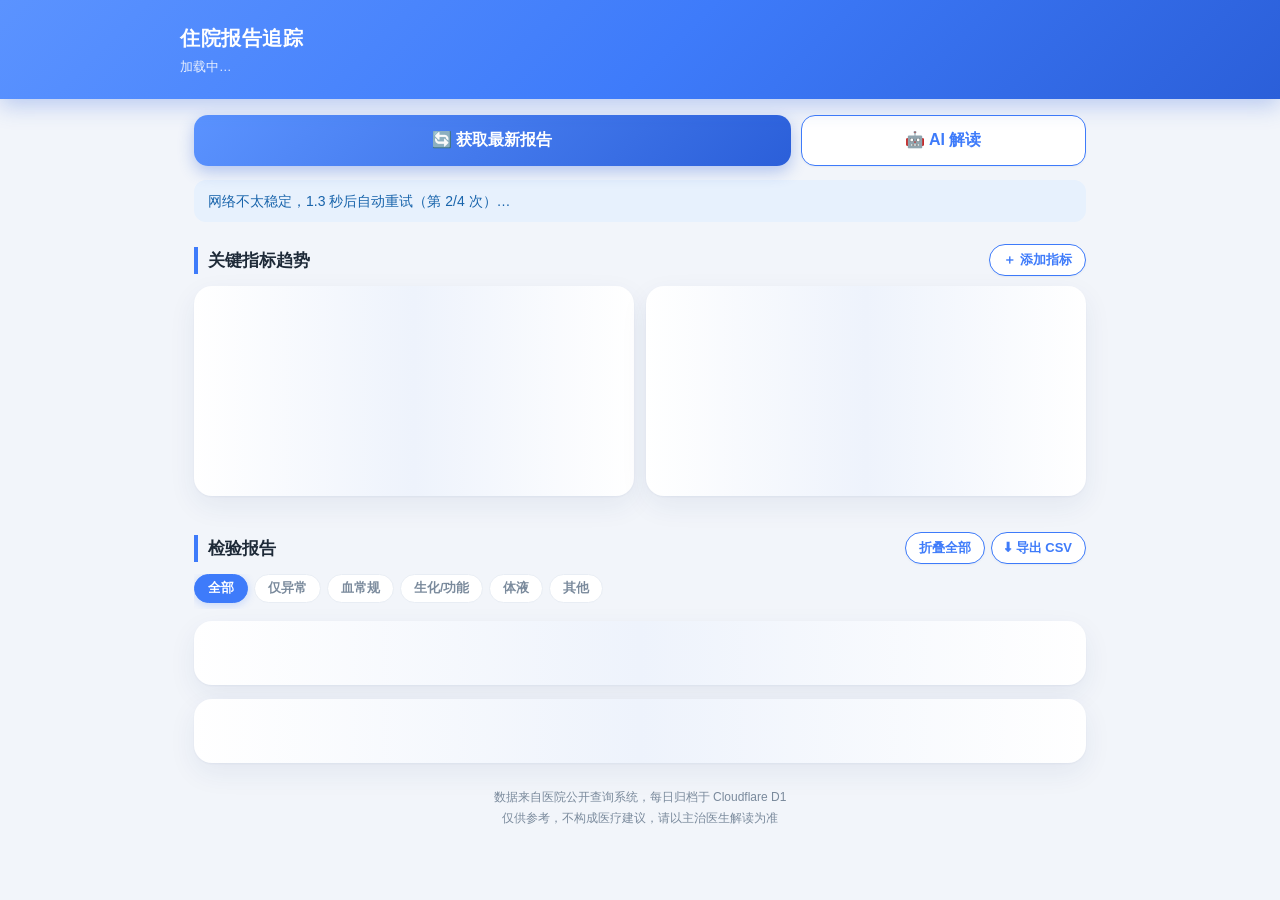
==== commit 14d0d0d0: "Improve frontend UX with abnormal highlights, report filters and print styles" ====
--- a/public/index.html
+++ b/public/index.html
@@ -70,9 +70,17 @@
     <div class="ai-note">提示词仅含检验数值与报告类型，不含姓名、住院号；粘贴给 DeepSeek 即表示你同意其处理这些数据。</div>
   </div>
 
+  <section class="card abn-card" id="abn-card" hidden>
+    <div class="abn-head">
+      <div class="abn-title">⚠️ <span id="abn-title">最新检验异常</span></div>
+      <div class="abn-tip">点击快速定位报告</div>
+    </div>
+    <div class="abn-pills" id="abn-pills"></div>
+  </section>
+
   <div class="sec-head">
     <h2>关键指标趋势</h2>
-    <button id="btn-metrics" class="mini-btn" hidden>＋ 添加指标</button>
+    <button id="btn-metrics" class="mini-btn">＋ 添加指标</button>
   </div>
   <div id="mpanel" class="card mpanel" hidden></div>
   <div class="grid" id="trends">
@@ -83,7 +91,18 @@
 
   <div class="sec-head">
     <h2>检验报告</h2>
-    <button id="btn-csv" class="mini-btn">⬇ 导出 CSV</button>
+    <div class="sec-actions">
+      <button id="btn-toggle-labs" class="mini-btn" type="button">折叠全部</button>
+      <button id="btn-csv" class="mini-btn">⬇ 导出 CSV</button>
+    </div>
+  </div>
+  <div class="filter-tabs" id="lab-filters" hidden>
+    <button class="ftab on" data-f="all">全部</button>
+    <button class="ftab" data-f="abn">仅异常</button>
+    <button class="ftab" data-f="blood">血常规</button>
+    <button class="ftab" data-f="biochem">生化/功能</button>
+    <button class="ftab" data-f="fluid">体液</button>
+    <button class="ftab" data-f="other">其他</button>
   </div>
   <div id="labs">
     <div class="card skel skel-rep"></div>
--- a/public/styles.css
+++ b/public/styles.css
@@ -168,12 +168,53 @@
 .sec-head { display: flex; align-items: center; justify-content: space-between; gap: 10px; margin: 22px 0 10px; }
 .sec-head h2 { font-size: 17px; margin: 0; padding-left: 10px; border-left: 4px solid var(--blue); }
 h2:not(.sec-head h2) { margin: 22px 0 10px; font-size: 17px; padding-left: 10px; border-left: 4px solid var(--blue); }
+.sec-actions { display: flex; align-items: center; gap: 6px; }
 .mini-btn {
   flex: none; border: 1.5px solid var(--blue); color: var(--blue); background: var(--card);
   border-radius: 999px; padding: 6px 13px; font-size: 13px; font-weight: 600; cursor: pointer;
   box-shadow: var(--shadow-sm); transition: transform .06s;
 }
 .mini-btn:active { transform: scale(.95); }
+
+/* ================= 报告筛选胶囊 ================= */
+.filter-tabs {
+  display: flex; gap: 6px; overflow-x: auto; padding-bottom: 6px; margin: 4px 0 12px;
+  scrollbar-width: none; -webkit-overflow-scrolling: touch;
+}
+.filter-tabs::-webkit-scrollbar { display: none; }
+.ftab {
+  flex: none; border: 1.5px solid var(--line); background: var(--card); color: var(--sub);
+  border-radius: 999px; padding: 5px 13px; font-size: 12.5px; font-weight: 600; cursor: pointer;
+  transition: all .15s ease;
+}
+.ftab:hover { color: var(--blue); border-color: var(--blue); }
+.ftab.on {
+  background: var(--blue); color: #fff; border-color: var(--blue);
+  box-shadow: 0 2px 8px rgba(62, 123, 250, .25);
+}
+
+/* ================= 最新异常速览卡片 ================= */
+.abn-card {
+  border: 1px solid var(--line);
+  background: linear-gradient(180deg, var(--card), var(--chip));
+  margin-bottom: 14px;
+}
+.abn-head { display: flex; align-items: baseline; justify-content: space-between; gap: 8px; margin-bottom: 10px; }
+.abn-title { font-size: 15px; font-weight: 700; color: var(--red); display: flex; align-items: center; gap: 5px; }
+.abn-tip { font-size: 12px; color: var(--sub); }
+.abn-pills { display: flex; flex-wrap: wrap; gap: 8px; }
+.abn-pill {
+  display: inline-flex; align-items: center; gap: 5px; padding: 6px 12px; border-radius: 999px;
+  font-size: 12.5px; cursor: pointer; border: 1px solid transparent; text-decoration: none;
+  transition: transform .08s ease, filter .15s ease;
+}
+.abn-pill:hover { filter: brightness(.95); transform: translateY(-1px); }
+.abn-pill:active { transform: scale(.96); }
+.abn-pill.hi { background: var(--hi-bg); color: var(--hi-tx); border-color: rgba(224, 49, 49, .22); font-weight: 600; }
+.abn-pill.lo { background: var(--lo-bg); color: var(--lo-tx); border-color: rgba(28, 126, 214, .22); font-weight: 600; }
+.abn-pill .abn-proj { font-size: 11px; opacity: .8; font-weight: normal; }
+.abn-pill .abn-val { font-variant-numeric: tabular-nums; }
+
 
 /* ================= 趋势卡片 ================= */
 .grid { display: grid; grid-template-columns: repeat(auto-fit, minmax(300px, 1fr)); gap: 12px; }
@@ -201,8 +242,22 @@
 
 /* ================= 添加指标面板 ================= */
 .mpanel { border: 1.5px dashed var(--line); box-shadow: none; }
-.mp-head { font-size: 14px; font-weight: 700; margin-bottom: 10px; }
-.mp-sub { font-size: 12px; font-weight: 400; color: var(--sub); margin-left: 6px; }
+.mp-head { font-size: 14px; font-weight: 700; margin-bottom: 8px; display: flex; align-items: baseline; justify-content: space-between; flex-wrap: wrap; gap: 6px; }
+.mp-sub { font-size: 12px; font-weight: 400; color: var(--sub); }
+.mp-reset-btn {
+  border: none; background: transparent; color: var(--blue); font-size: 12px;
+  cursor: pointer; padding: 2px 6px; border-radius: 6px; font-weight: 500;
+}
+.mp-reset-btn:hover { text-decoration: underline; background: var(--chip); }
+.mp-cat-bar { display: flex; gap: 6px; overflow-x: auto; margin-bottom: 8px; scrollbar-width: none; }
+.mp-cat-bar::-webkit-scrollbar { display: none; }
+.mp-cat {
+  flex: none; border: 1px solid var(--line); background: var(--bg); color: var(--sub);
+  border-radius: 999px; padding: 3px 10px; font-size: 12px; font-weight: 600; cursor: pointer;
+  transition: all .12s;
+}
+.mp-cat:hover { color: var(--blue); }
+.mp-cat.on { background: var(--blue); color: #fff; border-color: var(--blue); }
 .mp-row {
   display: flex; align-items: center; gap: 10px; padding: 10px 10px; border-radius: 12px;
   cursor: pointer; font-size: 14px; transition: background .12s;
@@ -270,6 +325,11 @@
   0%, 100% { box-shadow: var(--shadow); }
   20%, 60% { box-shadow: 0 0 0 3px var(--blue), var(--shadow); }
 }
+tr.row-flash td { animation: rowFlash 2s ease; }
+@keyframes rowFlash {
+  0%, 100% { background: inherit; }
+  20%, 60% { background: rgba(255, 135, 135, .45) !important; }
+}
 
 /* ================= AI 解读指引卡 ================= */
 .ai-box { border: 1px solid var(--line); background: linear-gradient(180deg, var(--chip), var(--card)); animation: aiIn .25s ease; }
@@ -404,3 +464,35 @@
   .hc-chip b { font-size: 12.5px; }
   .card { padding: 14px 14px; }
 }
+
+/* ================= 打印与病程导出适配 ================= */
+@media print {
+  body { background: #fff !important; color: #000 !important; font-size: 10pt; }
+  .topbar {
+    position: static; background: #fff !important; color: #000 !important;
+    box-shadow: none !important; border-bottom: 2px solid #222; padding: 10px 0;
+  }
+  .topbar h1 { color: #000 !important; font-size: 18pt; }
+  .topbar .sub { color: #555 !important; }
+  .logout, .actions, .mini-btn, .filter-tabs, .zoom-hint, .tr-lnk,
+  .mp-cat-bar, .mp-filter, .mp-more, .mp-reset-btn,
+  #btn-metrics, #mpanel, #progress, #status, #ai-box, .hc-modal-mask {
+    display: none !important;
+  }
+  .card {
+    box-shadow: none !important; border: 1px solid #ccc !important;
+    background: #fff !important; break-inside: avoid; margin-bottom: 12px;
+  }
+  .hero { background: #fff !important; }
+  details { display: block !important; }
+  details > summary { display: block !important; border-bottom: 1px solid #ddd; }
+  details > summary .arrow { display: none !important; }
+  details > .detail-body { display: block !important; }
+  table { font-size: 8.5pt; width: 100%; }
+  th, td { border: 1px solid #ccc; padding: 3px 5px; }
+  tr.abn td {
+    background: #fee !important;
+    -webkit-print-color-adjust: exact; print-color-adjust: exact;
+  }
+  .foot { border-top: 1px solid #ddd; margin-top: 20px; font-size: 8pt; }
+}
